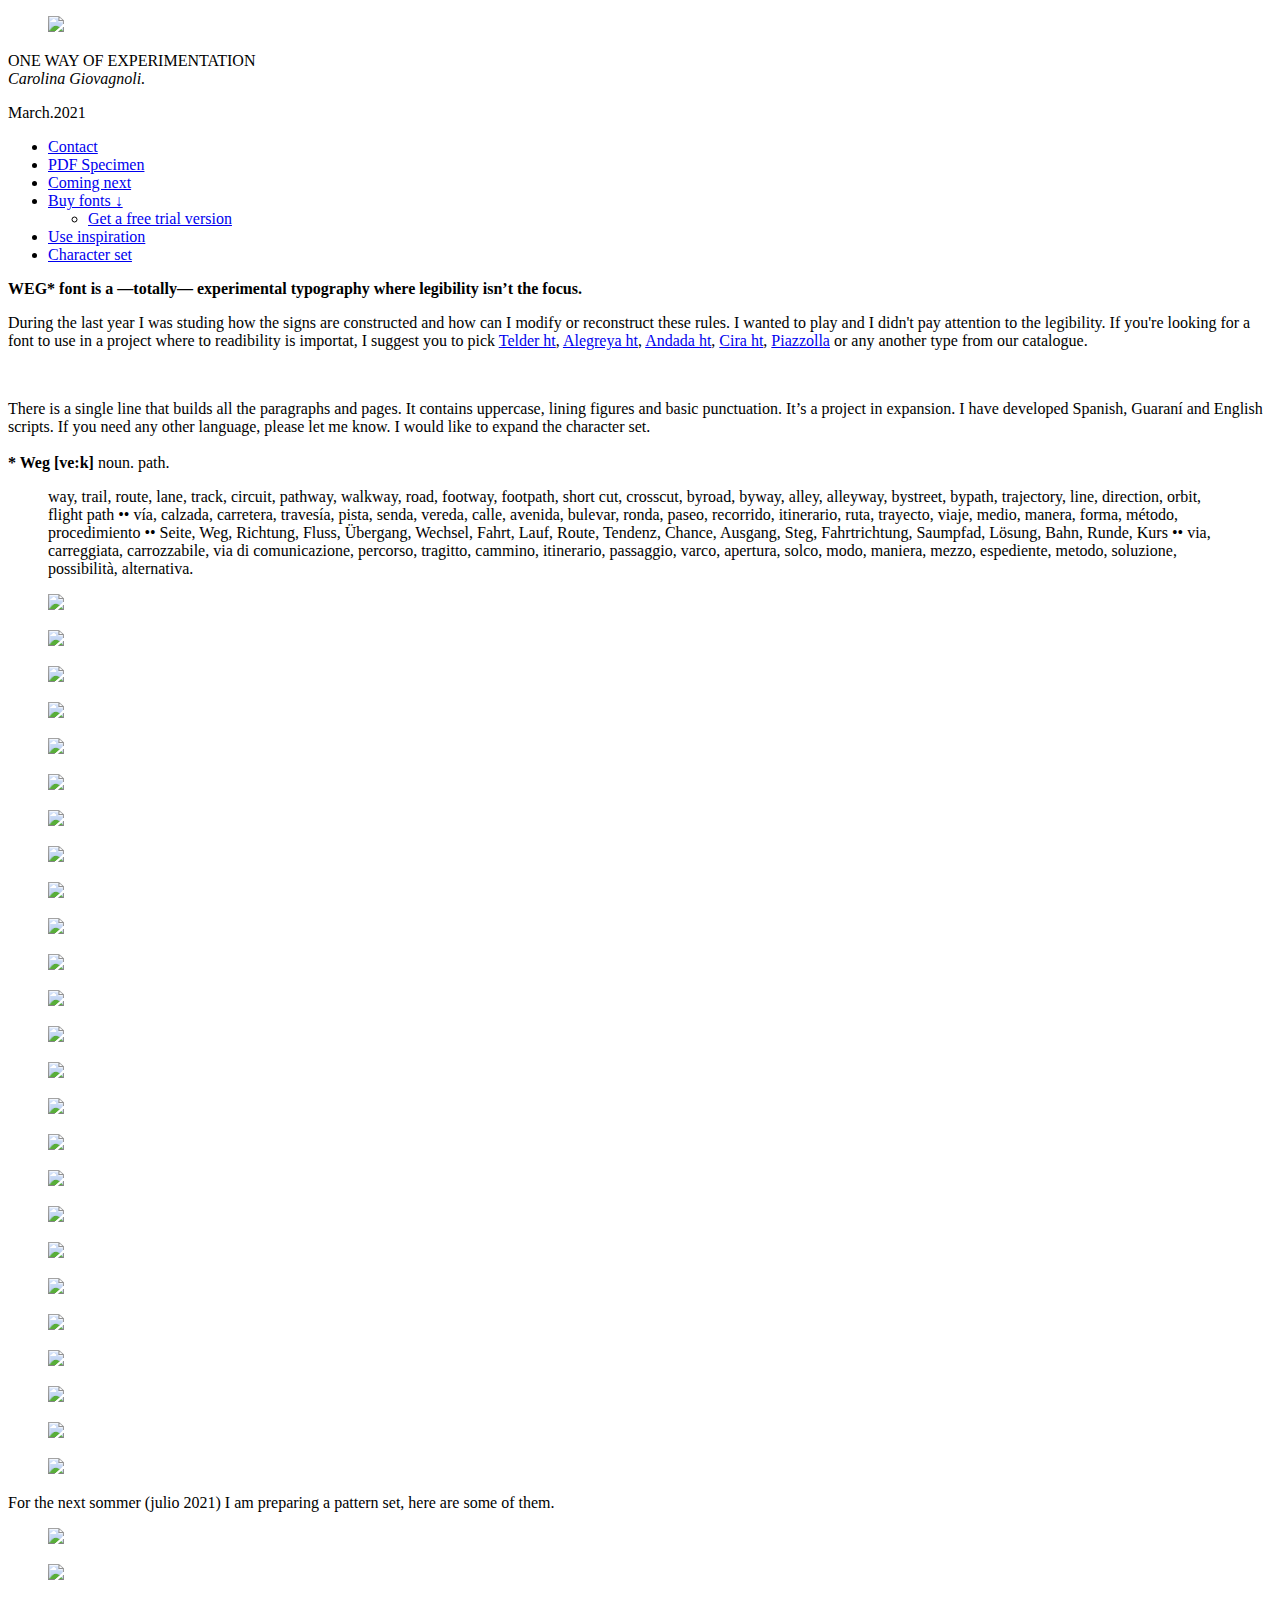
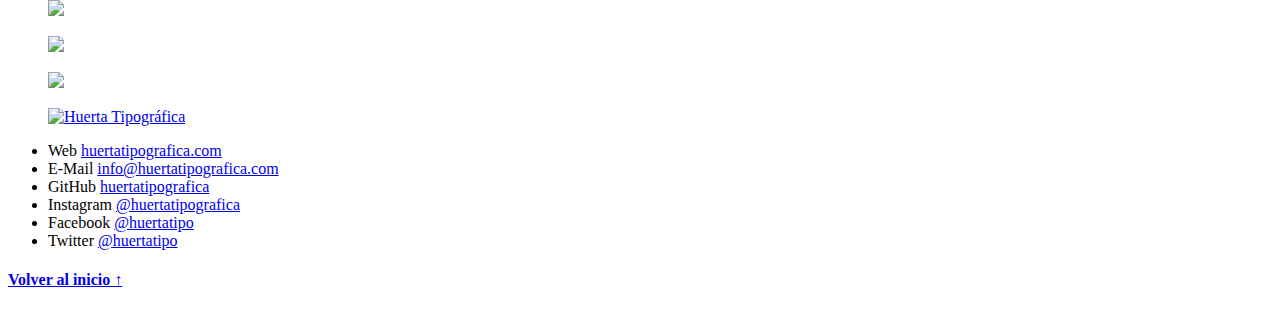
==== index.html @ ddde58d4 "aviso que las tramas vienen en el verano" ====
<!DOCTYPE html>
<html>
  <head>
    <title>– WEG –</title>

    <meta charset="utf-8"> <!-- esto esta bien asi??? -->

    <link href="https://fonts.googleapis.com/css?family=Alegreya+Sans:300,400,400i,700,700i|Andada&display=swap" rel="stylesheet">
    <link href="https://fonts.googleapis.com/css2?family=Roboto+Mono&display=swap" rel="stylesheet">
    <link href="./style.css" type="text/css" rel="stylesheet">


</head>

<html>

<body>

	<!-- •••••••••••••••••••••••••••••••••••••• -->
<div id="header" ></div>
	<!-- •••••••••••••••••••••••••••••••••••••• -->

<header>
	<figure>
		<img src="./img/weg-head.png">
	</figure>

	<p class="bajada">ONE WAY OF EXPERIMENTATION
		<br><em>Carolina Giovagnoli.</em> </p>
	<p>March.2021</p>
</header>


	<!-- ---------------- BARRA DE NAVEGACION ---------------- -->


<nav>


	<ul class="nav">
		<li><a href="https://www.huertatipografica.com/en/contact" target="_blank">Contact</a></li>

		<li><a href="https://www.huertatipografica.com/uploads/pdf/Weg_specimen_march_2021.pdf" target="_blank">PDF Specimen</a>

		<li><a href="#coming">Coming next</a></li>

		<li><a href="https://www.huertatipografica.com/en/fonts/Weg" target="_blank">Buy fonts ↓</a>
		<ul><li><a href="#trial">Get a free trial version</a></li></ul></li>

		<li><a href="#fontinuse">Use inspiration</a></li>

		<li><a href="#characterset">Character set</a>

	</ul>

</nav>


<!-- ----------------  ---------------- -->
<main>

<p>

<strong>WEG* font is a —totally— experimental typography
where legibility isn’t the focus.</strong>

</p>


	</header>

	<p>

During the last year I was studing how the signs are constructed and how can I modify or reconstruct these rules.
I wanted to play and I didn't pay attention to the legibility. If you're looking for a font to use in a project where to readibility is importat, I suggest you to pick
<a href="https://www.huertatipografica.com/en/fonts/telder-ht-pro" target="_blank">Telder ht</a>,
<a href="https://www.huertatipografica.com/en/fonts/alegreya-ht-pro" target="_blank">Alegreya ht</a>,
<a href="https://www.huertatipografica.com/en/fonts/andada-ht-pro" target="_blank">Andada ht</a>,
<a href="https://www.huertatipografica.com/en/fonts/cira-sans-ht" target="_blank">Cira ht</a>,
<a href="https://piazzolla.huertatipografica.com/" target="_blank">Piazzolla</a> or any another type from our catalogue.

</p>
<br>
<p>
There is a single line that builds all the paragraphs and pages.
It contains uppercase, lining figures and basic punctuation.
It’s a project in expansion.
I have developed Spanish, Guaraní and English scripts. If you need any other language, please let me know.
I would like to expand the character set.
<br>
<br>
<strong>* Weg [ve:k]</strong> noun. path. </p>

<blockquote>

way, trail, route, lane, track, circuit, pathway, walkway, road, footway, footpath, short cut, crosscut, byroad, byway, alley, alleyway, bystreet, bypath, trajectory, line, direction, orbit, flight path •• vía, calzada, carretera, travesía, pista, senda, vereda, calle, avenida, bulevar, ronda, paseo, recorrido, itinerario, ruta, trayecto, viaje, medio, manera, forma, método, procedimiento •• Seite, Weg, Richtung, Fluss, Übergang, Wechsel, Fahrt, Lauf, Route, Tendenz, Chance, Ausgang, Steg, Fahrtrichtung, Saumpfad, Lösung, Bahn, Runde, Kurs •• via, carreggiata, carrozzabile, via di comunicazione, percorso, tragitto, cammino, itinerario, passaggio, varco, apertura, solco, modo, maniera, mezzo, espediente, metodo, soluzione, possibilità, alternativa.
</blockquote>


</article>


<!-- •••••••••••••••••••••••••••••••••••••• -->
<article class="rojo">
<figure><img src="./img/Weg2.jpg"></figure>
</article>

	<!-- •••••••••••••••••••••••••••••••••••••• -->

<article >
<figure><img src="./img/Weg3.jpg"></figure>
</article>

	<!-- •••••••••••••••••••••••••••••••••••••• -->

<article class="rojo">
<figure><img src="./img/Weg4.jpg"></figure>
</article>


<!-- •••••••••••••••••••••••••••••••••••••• -->

<article >
<figure><img src="./img/Weg5.jpg"></figure>
</article>

	<!-- •••••••••••••••••••••••••••••••••••••• -->

<article class="rojo">
<figure><img src="./img/Weg6.jpg"></figure>
</article>


<!-- •••••••••••••••••••••••••••••••••••••• -->

<article >
	<figure><img src="./img/Weg7.jpg"></figure>
</article>


	<!--

<article class="rojo">
	<figure><img src="./img/Weg8.jpg"></figure>
</article>

 -->

<article id="fontinuse" class="rojo">
	<figure><img src="./img/Weg10.jpg"></figure>
</article>

<!-- •••••••••••••••••••••••••••••••••••••• -->

<article >
	<figure><img src="./img/Weg9.jpg"></figure>
</article>

<!-- •••••••••••••••••••••••••••••••••••••• -->

<article class="rojo">
	<figure><img src="./img/Weg11.jpg"></figure>

</article>

	<!-- •••••••••••••••••••••••••••••••••••••• -->

<article >
	<figure><img src="./img/Weg13.jpg"></figure>
</article>

	<!-- •••••••••••••••••••••••••••••••••••••• -->

<article class="rojo">
	<figure><img src="./img/Weg16-verde.jpg"></figure>
</article>

	<!-- •••••••••••••••••••••••••••••••••••••• -->

<article >
	<figure><img src="./img/Weg17.jpg"></figure>
</article>


	<!-- •••••••••••••••••••••••••••••••••••••• -->

<article class="rojo">
	<figure><img src="./img/Weg14.jpg"></figure>
</article>

<!-- •••••••••••••••••••••••••••••••••••••• -->

<article >
	<figure><img src="./img/Weg15.jpg"></figure>
</article>

	<!--
<article class="rojo">
	<figure><img src="./img/Weg16.jpg"></figure>
</article>

 -->



<!-- •••••••••••••••••••••••••••••••••••••• -->

<article class="rojo">
	<figure><img src="./img/Weg18.jpg"></figure>
</article>

<!-- •••••••••••••••••••••••••••••••••••••• -->

<article >
	<figure><img src="./img/Weg37-note-book.jpg"></figure>
</article>

	<!-- •••••••••••••••••••••••••••••••••••••• -->

<article class="rojo">
	<figure><img src="./img/Weg19.jpg"></figure>
</article>

<!-- •••••••••••••••••••••••••••••••••••••• -->

<article id="characterset">
	<figure><img src="./img/Weg20.jpg"></figure>
</article>

	<!-- •••••••••••••••••••••••••••••••••••••• -->

<article class="rojo">
	<figure><img src="./img/Weg21.jpg"></figure>
</article>

	<!-- •••••••••••••••••••••••••••••••••••••• -->

<article >
	<figure><img src="./img/Weg22.jpg"></figure>
</article>

	<!-- •••••••••••••••••••••••••••••••••••••• -->

<article class="rojo">
	<figure><img src="./img/Weg23.jpg"></figure>
</article>

	<!-- •••••••••••••••••••••••••••••••••••••• -->

<article>
	<figure><img src="./img/Weg24.jpg"></figure>
</article>

	<!-- •••••••••••••••••••••••••••••••••••••• -->

<article class="rojo">
	<figure><img src="./img/Weg25.jpg"></figure>
</article>

	<!-- •••••••••••••••••••••••••••••••••••••• -->

<article>
	<figure><img src="./img/Weg26.jpg"></figure>
</article>

	<!-- •••••••••••••••••••••••••••••••••••••• -->

<article class="rojo">
	<figure><img src="./img/Weg27.jpg"></figure>
</article>

<!-- •••••••••••••••••••••••••••••••••••••• -->

<article id="coming">
	<p> For the next sommer (julio 2021) I am preparing a pattern set, here are some of them.</p>
</article>

<article>
	<figure><img src="./img/Weg28.jpg"></figure>
</article>

	<!-- •••••••••••••••••••••••••••••••••••••• -->

<article class="rojo">
	<figure><img src="./img/Weg29.jpg"></figure>
</article>


	<!-- •••••••••••••••••••••••••••••••••••••• -->

<article>
	<figure><img src="./img/Weg30.jpg"></figure>
</article>


	<!-- •••••••••••••••••••••••••••••••••••••• -->
	<article class="rojo">
	<figure><img src="./img/Weg31.jpg"></figure>
</article>


	<!-- •••••••••••••••••••••••••••••••••••••• -->

<article>
	<figure><img src="./img/Weg32.jpg"></figure>
</article>


	<!-- •••••••••••••••••••••••••••••••••••••• -->

<footer>

	<figure class="logo">
		<a href="https://www.huertatipografica.com/en" target="_blank">
			<img src="./img/huertatipografica-black.png" alt="Huerta Tipográfica" height="30px"></a>
	</figure>

	<ul>
		<li>Web <a href="https://www.huertatipografica.com/" target="_blank">huertatipografica.com</a></li>

		<li>E-Mail <a href="mailto:info@huertatipografica.com">info@huertatipografica.com</a></li>

		<li>GitHub <a href="https://github.com/huertatipografica" target="_blank">huertatipografica</a></li>

		<li>Instagram <a href="https://www.instagram.com/huertatipografica/" target="_blank">@huertatipografica</a></li>

		<li>Facebook <a href="https://www.facebook.com/huertatipo" target="_blank">@huertatipo</a></li>

		<li>Twitter <a href="https://twitter.com/huertatipo" target="_blank">@huertatipo</a></li>

	</ul>

<article>
	<a href="#header"><h4 class="Right">Volver al inicio ↑</h4></a>
</article>
</footer>

</body>

</html>
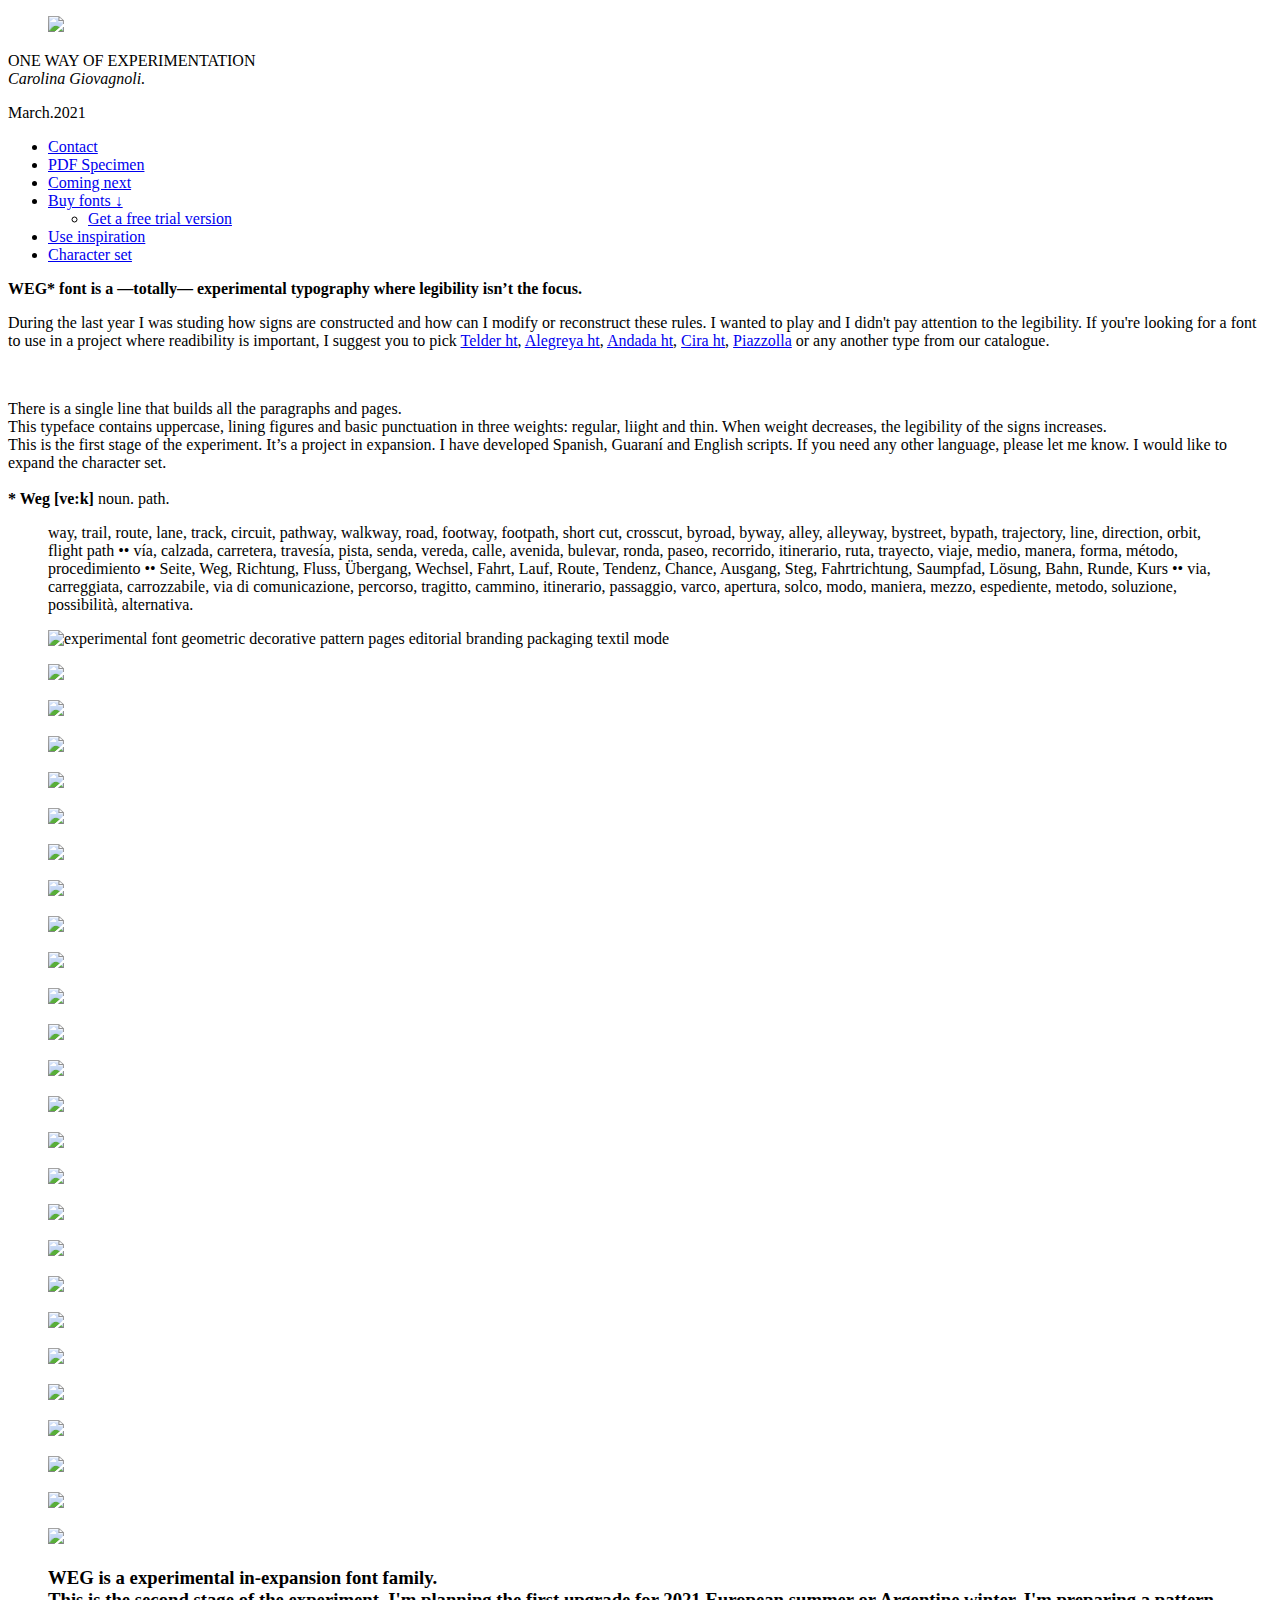
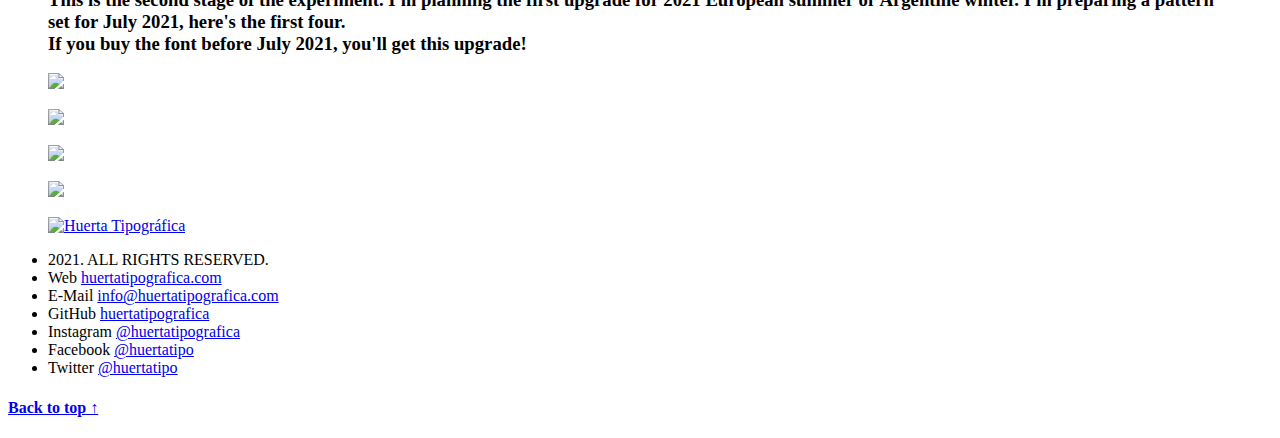
==== commit ce9f7b92: "text review type x font" ====
--- a/index.html
+++ b/index.html
@@ -71,8 +71,8 @@
 
 	<p>
 
-During the last year I was studing how the signs are constructed and how can I modify or reconstruct these rules.
-I wanted to play and I didn't pay attention to the legibility. If you're looking for a font to use in a project where to readibility is importat, I suggest you to pick
+During the last year I was studing how signs are constructed and how can I modify or reconstruct these rules.
+I wanted to play and I didn't pay attention to the legibility. If you're looking for a font to use in a project where readibility is important, I suggest you to pick
 <a href="https://www.huertatipografica.com/en/fonts/telder-ht-pro" target="_blank">Telder ht</a>,
 <a href="https://www.huertatipografica.com/en/fonts/alegreya-ht-pro" target="_blank">Alegreya ht</a>,
 <a href="https://www.huertatipografica.com/en/fonts/andada-ht-pro" target="_blank">Andada ht</a>,
@@ -82,9 +82,11 @@
 </p>
 <br>
 <p>
-There is a single line that builds all the paragraphs and pages.
-It contains uppercase, lining figures and basic punctuation.
-It’s a project in expansion.
+There is a single line that builds all the paragraphs and pages. <br>
+This typeface contains uppercase, lining figures and basic punctuation in three weights: regular, liight and thin.
+When weight decreases, the legibility of the signs increases.
+<br>
+This is the first stage of the experiment. It’s a project in expansion.
 I have developed Spanish, Guaraní and English scripts. If you need any other language, please let me know.
 I would like to expand the character set.
 <br>
@@ -102,7 +104,7 @@
 
 <!-- •••••••••••••••••••••••••••••••••••••• -->
 <article class="rojo">
-<figure><img src="./img/Weg2.jpg"></figure>
+<figure><img src="./img/Weg2.jpg" alt="experimental font geometric decorative pattern pages editorial branding packaging textil mode"></figure>
 </article>
 
 	<!-- •••••••••••••••••••••••••••••••••••••• -->
@@ -158,33 +160,34 @@
 
 <!-- •••••••••••••••••••••••••••••••••••••• -->
 
-<article class="rojo">
+<article class="verde2">
 	<figure><img src="./img/Weg11.jpg"></figure>
 
 </article>
 
 	<!-- •••••••••••••••••••••••••••••••••••••• -->
 
-<article >
+<article>
+	<figure><img src="./img/Weg16-verde.jpg"></figure>
+</article>
+
+	<!-- •••••••••••••••••••••••••••••••••••••• -->
+
+<article  class="rojo2">
 	<figure><img src="./img/Weg13.jpg"></figure>
 </article>
 
 	<!-- •••••••••••••••••••••••••••••••••••••• -->
 
-<article class="rojo">
-	<figure><img src="./img/Weg16-verde.jpg"></figure>
-</article>
-
-	<!-- •••••••••••••••••••••••••••••••••••••• -->
-
-<article >
+
+<article>
 	<figure><img src="./img/Weg17.jpg"></figure>
 </article>
 
 
 	<!-- •••••••••••••••••••••••••••••••••••••• -->
 
-<article class="rojo">
+<article class="rojo3">
 	<figure><img src="./img/Weg14.jpg"></figure>
 </article>
 
@@ -211,7 +214,7 @@
 
 <!-- •••••••••••••••••••••••••••••••••••••• -->
 
-<article >
+<article class="verde3">
 	<figure><img src="./img/Weg37-note-book.jpg"></figure>
 </article>
 
@@ -272,11 +275,25 @@
 <!-- •••••••••••••••••••••••••••••••••••••• -->
 
 <article id="coming">
-	<p> For the next sommer (julio 2021) I am preparing a pattern set, here are some of them.</p>
-</article>
-
-<article>
 	<figure><img src="./img/Weg28.jpg"></figure>
+</article>
+
+<!-- •••••••••••••••••••••••••••••••••••••• -->
+
+<article >
+	<blockquote>
+		
+		<h3> 
+
+		
+		WEG is a experimental in-expansion font family. <br>
+		This is the second stage of the experiment. I'm planning the first upgrade for 2021 European summer or Argentine winter. I'm preparing a pattern set for July 2021, here's the first four.
+		<br>
+		If you buy the font before July 2021, you'll get this upgrade!
+		
+		</h3>
+	
+	</blockquote>
 </article>
 
 	<!-- •••••••••••••••••••••••••••••••••••••• -->
@@ -310,12 +327,15 @@
 
 <footer>
 
-	<figure class="logo">
+
+<figure>
 		<a href="https://www.huertatipografica.com/en" target="_blank">
-			<img src="./img/huertatipografica-black.png" alt="Huerta Tipográfica" height="30px"></a>
-	</figure>
+		<img src="./img/huertatipografica.svg" alt="Huerta Tipográfica" height="30px"></a>
+</figure>
 
 	<ul>
+		<li>2021. ALL RIGHTS RESERVED.</li>
+
 		<li>Web <a href="https://www.huertatipografica.com/" target="_blank">huertatipografica.com</a></li>
 
 		<li>E-Mail <a href="mailto:info@huertatipografica.com">info@huertatipografica.com</a></li>
@@ -331,7 +351,7 @@
 	</ul>
 
 <article>
-	<a href="#header"><h4 class="Right">Volver al inicio ↑</h4></a>
+	<a href="#header"><h4 class="Right">Back to top ↑</h4></a>
 </article>
 </footer>
 
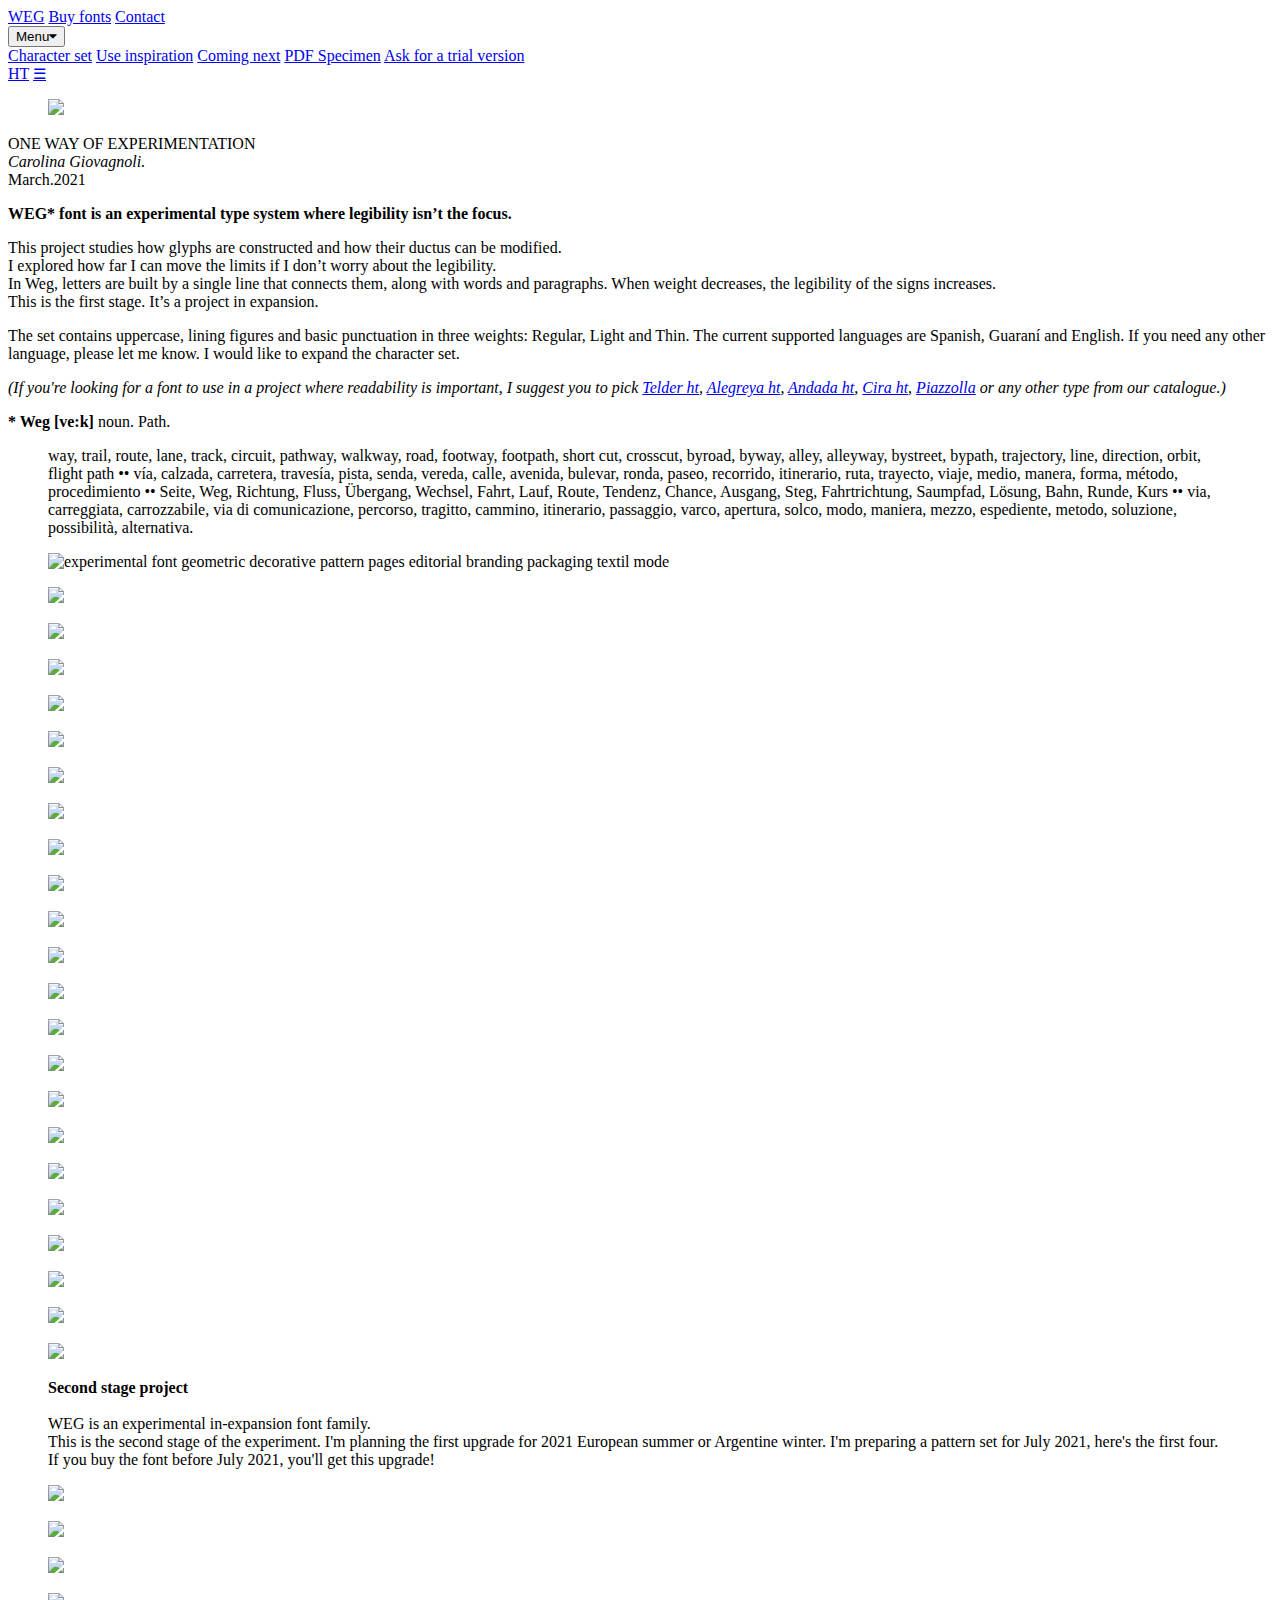
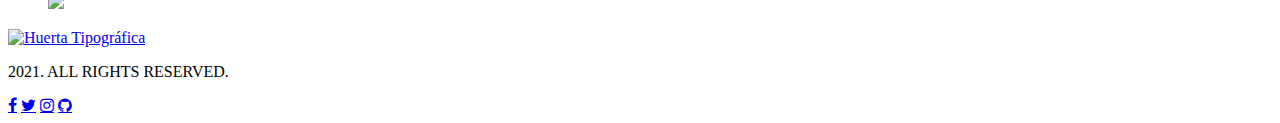
==== commit 9e8569be: "formateo de parrafos" ====
--- a/index.html
+++ b/index.html
@@ -1,102 +1,115 @@
 <!DOCTYPE html>
 <html>
-  <head>
-    <title>– WEG –</title>
-
-    <meta charset="utf-8"> <!-- esto esta bien asi??? -->
-
-    <link href="https://fonts.googleapis.com/css?family=Alegreya+Sans:300,400,400i,700,700i|Andada&display=swap" rel="stylesheet">
-    <link href="https://fonts.googleapis.com/css2?family=Roboto+Mono&display=swap" rel="stylesheet">
-    <link href="./style.css" type="text/css" rel="stylesheet">
-
-
-</head>
-
-<html>
+	<head>	
+
+		<title>— WEG —</title>	
+
+		<meta name="viewport" content="width=device-width, initial-scale=1">
+			<link rel="stylesheet" href="https://cdnjs.cloudflare.com/ajax/libs/font-awesome/4.7.0/css/font-awesome.min.css">
+	    
+			<meta charset="utf-8"> <!-- esto esta bien asi??? -->	
+
+			<meta name="viewport" content="width=device-width, initial-scale=1">
+			<link rel="stylesheet" href="https://cdnjs.cloudflare.com/ajax/libs/font-awesome/4.7.0/css/font-awesome.min.css">
+
+
+			<link href="https://fonts.googleapis.com/css?family=Alegreya+Sans:300,400,400i,700,700i" rel="stylesheet">
+	    	<link href="./style.css" type="text/css" rel="stylesheet">
+
+	</head>
+</html>
+
 
 <body>
-
-	<!-- •••••••••••••••••••••••••••••••••••••• -->
-<div id="header" ></div>
-	<!-- •••••••••••••••••••••••••••••••••••••• -->
+<div class="top"></div>
+<nav>
+
+	<div class="topnav" id="myTopnav">
+
+		<a href="#top" class="weg">WEG</a>
+		<a href="https://www.huertatipografica.com/en/fonts/Weg" target="_blank">Buy fonts</a>
+		<a href="https://www.huertatipografica.com/en/contact" target="_blank">Contact</a>		
+
+			<div class="dropdown">		
+
+				<button class="dropbtn">Menu<i class="fa fa-caret-down"></i></button>		
+
+		    		<div class="dropdown-content">
+						<a href="#characterset">Character set</a>
+						<a href="#inspiration">Use inspiration</a>
+						<a href="#coming">Coming next</a>
+						<a href="https://www.huertatipografica.com/uploads/pdf/Weg_specimen_march_2021.pdf" target="_blank">PDF Specimen</a>
+						<a href="mailto:info@huertatipografica.com">Ask for a trial version</a>	
+					</div>		
+
+		 	</div> 		
+
+		<a href="https://www.huertatipografica.com/en" target="_blank">HT</a>		
+
+		<a href="javascript:void(0);" style="font-size:15px;" class="icon" onclick="myFunction()">&#9776;</a>
+	</div>		
+
+	<!-- aca el link al script para que funcione la botonera responsive -->		
+
+		<script>
+		function myFunction() {
+		  var x = document.getElementById("myTopnav");
+		  if (x.className === "topnav") {
+		    x.className += " responsive";
+		  } else {
+		    x.className = "topnav";
+		  }
+		}
+		</script>
+
+	<!-- ---------------------------- -->
+
+</nav>
+
 
 <header>
 	<figure>
 		<img src="./img/weg-head.png">
 	</figure>
 
-	<p class="bajada">ONE WAY OF EXPERIMENTATION
-		<br><em>Carolina Giovagnoli.</em> </p>
-	<p>March.2021</p>
+	<p>
+		ONE WAY OF EXPERIMENTATION
+		<br><em>Carolina Giovagnoli.</em>
+		<br>March.2021</p>
 </header>
 
 
-	<!-- ---------------- BARRA DE NAVEGACION ---------------- -->
-
-
-<nav>
-
-
-	<ul class="nav">
-		<li><a href="https://www.huertatipografica.com/en/contact" target="_blank">Contact</a></li>
-
-		<li><a href="https://www.huertatipografica.com/uploads/pdf/Weg_specimen_march_2021.pdf" target="_blank">PDF Specimen</a>
-
-		<li><a href="#coming">Coming next</a></li>
-
-		<li><a href="https://www.huertatipografica.com/en/fonts/Weg" target="_blank">Buy fonts ↓</a>
-		<ul><li><a href="#trial">Get a free trial version</a></li></ul></li>
-
-		<li><a href="#fontinuse">Use inspiration</a></li>
-
-		<li><a href="#characterset">Character set</a>
-
-	</ul>
-
-</nav>
-
-
-<!-- ----------------  ---------------- -->
+
 <main>
 
-<p>
-
-<strong>WEG* font is a —totally— experimental typography
-where legibility isn’t the focus.</strong>
-
-</p>
-
-
-	</header>
+<article> 
+
+	<p><strong>WEG* font is an experimental type system where legibility isn’t the focus.</strong></p>
 
 	<p>
-
-During the last year I was studing how signs are constructed and how can I modify or reconstruct these rules.
-I wanted to play and I didn't pay attention to the legibility. If you're looking for a font to use in a project where readibility is important, I suggest you to pick
-<a href="https://www.huertatipografica.com/en/fonts/telder-ht-pro" target="_blank">Telder ht</a>,
-<a href="https://www.huertatipografica.com/en/fonts/alegreya-ht-pro" target="_blank">Alegreya ht</a>,
-<a href="https://www.huertatipografica.com/en/fonts/andada-ht-pro" target="_blank">Andada ht</a>,
-<a href="https://www.huertatipografica.com/en/fonts/cira-sans-ht" target="_blank">Cira ht</a>,
-<a href="https://piazzolla.huertatipografica.com/" target="_blank">Piazzolla</a> or any another type from our catalogue.
-
-</p>
-<br>
-<p>
-There is a single line that builds all the paragraphs and pages. <br>
-This typeface contains uppercase, lining figures and basic punctuation in three weights: regular, liight and thin.
-When weight decreases, the legibility of the signs increases.
-<br>
-This is the first stage of the experiment. It’s a project in expansion.
-I have developed Spanish, Guaraní and English scripts. If you need any other language, please let me know.
-I would like to expand the character set.
-<br>
-<br>
-<strong>* Weg [ve:k]</strong> noun. path. </p>
-
-<blockquote>
-
-way, trail, route, lane, track, circuit, pathway, walkway, road, footway, footpath, short cut, crosscut, byroad, byway, alley, alleyway, bystreet, bypath, trajectory, line, direction, orbit, flight path •• vía, calzada, carretera, travesía, pista, senda, vereda, calle, avenida, bulevar, ronda, paseo, recorrido, itinerario, ruta, trayecto, viaje, medio, manera, forma, método, procedimiento •• Seite, Weg, Richtung, Fluss, Übergang, Wechsel, Fahrt, Lauf, Route, Tendenz, Chance, Ausgang, Steg, Fahrtrichtung, Saumpfad, Lösung, Bahn, Runde, Kurs •• via, carreggiata, carrozzabile, via di comunicazione, percorso, tragitto, cammino, itinerario, passaggio, varco, apertura, solco, modo, maniera, mezzo, espediente, metodo, soluzione, possibilità, alternativa.
-</blockquote>
+		This project studies how glyphs are constructed and how their ductus can be modified.<br>
+		I explored how far I can move the limits if I don’t worry about the legibility. <br>
+		In Weg, letters are built by a single line that connects them, along with words and paragraphs. When weight decreases, the legibility of the signs increases.<br>
+		This is the first stage. It’s a project in expansion. 
+	</p>
+
+	<p>
+		The set contains uppercase, lining figures and basic punctuation in three weights: Regular, Light and Thin. The current supported languages are Spanish, Guaraní and English. If you need any other language, please let me know. I would like to expand the character set.</p>
+
+	<p><em>(If you're looking for a font to use in a project where readability is important, I suggest you to pick 
+		<a href="https://www.huertatipografica.com/en/fonts/telder-ht-pro" target="_blank">Telder ht</a>,
+		<a href="https://www.huertatipografica.com/en/fonts/alegreya-ht-pro" target="_blank">Alegreya ht</a>,
+		<a href="https://www.huertatipografica.com/en/fonts/andada-ht-pro" target="_blank">Andada ht</a>,
+		<a href="https://www.huertatipografica.com/en/fonts/cira-sans-ht" target="_blank">Cira ht</a>,
+		<a href="https://piazzolla.huertatipografica.com/" target="_blank">Piazzolla</a> 
+		or any other type from our catalogue.)</em></p>
+
+
+	<p><strong>* Weg [ve:k]</strong> noun. Path. </p>
+
+	<blockquote>
+		<p>way, trail, route, lane, track, circuit, pathway, walkway, road, footway, footpath, short cut, crosscut, byroad, byway, alley, alleyway, bystreet, bypath, trajectory, line, direction, orbit, flight path •• vía, calzada, carretera, travesía, pista, senda, vereda, calle, avenida, bulevar, ronda, paseo, recorrido, itinerario, ruta, trayecto, viaje, medio, manera, forma, método, procedimiento •• Seite, Weg, Richtung, Fluss, Übergang, Wechsel, Fahrt, Lauf, Route, Tendenz, Chance, Ausgang, Steg, Fahrtrichtung, Saumpfad, Lösung, Bahn, Runde, Kurs •• via, carreggiata, carrozzabile, via di comunicazione, percorso, tragitto, cammino, itinerario, passaggio, varco, apertura, solco, modo, maniera, mezzo, espediente, metodo, soluzione, possibilità, alternativa.</p>
+	</blockquote>
 
 
 </article>
@@ -120,35 +133,32 @@
 </article>
 
 
-<!-- •••••••••••••••••••••••••••••••••••••• -->
+<!-- PALABRA GRANDE SIN FONDO LOCO
 
 <article >
 <figure><img src="./img/Weg5.jpg"></figure>
 </article>
 
-	<!-- •••••••••••••••••••••••••••••••••••••• -->
 
 <article class="rojo">
 <figure><img src="./img/Weg6.jpg"></figure>
 </article>
 
 
-<!-- •••••••••••••••••••••••••••••••••••••• -->
-
 <article >
 	<figure><img src="./img/Weg7.jpg"></figure>
 </article>
 
 
-	<!--
-
 <article class="rojo">
 	<figure><img src="./img/Weg8.jpg"></figure>
 </article>
 
- -->
-
-<article id="fontinuse" class="rojo">
+ --> 
+
+
+
+<article id="inspiration" class="rojo">
 	<figure><img src="./img/Weg10.jpg"></figure>
 </article>
 
@@ -281,19 +291,23 @@
 <!-- •••••••••••••••••••••••••••••••••••••• -->
 
 <article >
+
 	<blockquote>
+
+
+		<p> 
+			<strong>Second stage project</strong>
+			<br>
+			<br>
+			WEG is an experimental in-expansion font family. <br>
+			This is the second stage of the experiment. I'm planning the first upgrade for 2021 European summer or Argentine winter. I'm preparing a pattern set for July 2021, here's the first four.
+			<br>
+			If you buy the font before July 2021, you'll get this upgrade!
 		
-		<h3> 
-
-		
-		WEG is a experimental in-expansion font family. <br>
-		This is the second stage of the experiment. I'm planning the first upgrade for 2021 European summer or Argentine winter. I'm preparing a pattern set for July 2021, here's the first four.
-		<br>
-		If you buy the font before July 2021, you'll get this upgrade!
-		
-		</h3>
+		</p>
 	
 	</blockquote>
+
 </article>
 
 	<!-- •••••••••••••••••••••••••••••••••••••• -->
@@ -324,35 +338,23 @@
 
 
 	<!-- •••••••••••••••••••••••••••••••••••••• -->
+</main>
 
 <footer>
 
-
-<figure>
-		<a href="https://www.huertatipografica.com/en" target="_blank">
-		<img src="./img/huertatipografica.svg" alt="Huerta Tipográfica" height="30px"></a>
-</figure>
-
-	<ul>
-		<li>2021. ALL RIGHTS RESERVED.</li>
-
-		<li>Web <a href="https://www.huertatipografica.com/" target="_blank">huertatipografica.com</a></li>
-
-		<li>E-Mail <a href="mailto:info@huertatipografica.com">info@huertatipografica.com</a></li>
-
-		<li>GitHub <a href="https://github.com/huertatipografica" target="_blank">huertatipografica</a></li>
-
-		<li>Instagram <a href="https://www.instagram.com/huertatipografica/" target="_blank">@huertatipografica</a></li>
-
-		<li>Facebook <a href="https://www.facebook.com/huertatipo" target="_blank">@huertatipo</a></li>
-
-		<li>Twitter <a href="https://twitter.com/huertatipo" target="_blank">@huertatipo</a></li>
-
-	</ul>
-
-<article>
-	<a href="#header"><h4 class="Right">Back to top ↑</h4></a>
-</article>
+<a href="https://www.huertatipografica.com/en" target="_blank">
+<img src="./img/huertatipografica.svg" alt="Huerta Tipográfica" height="30px"></a>
+
+<p>2021. ALL RIGHTS RESERVED.</p>
+
+
+<!-- Add font awesome icons -->
+
+<a href="https://www.facebook.com/huertatipo" target="_blank" class="fa fa-facebook"></a>
+<a href="https://twitter.com/huertatipo" target="_blank" class="fa fa-twitter"></a>
+<a href="https://www.instagram.com/huertatipografica/" target="_blank" class="fa fa-instagram"></a>
+<a href="https://github.com/huertatipografica" target="_blank" class="fa fa-github"></a>
+
 </footer>
 
 </body>
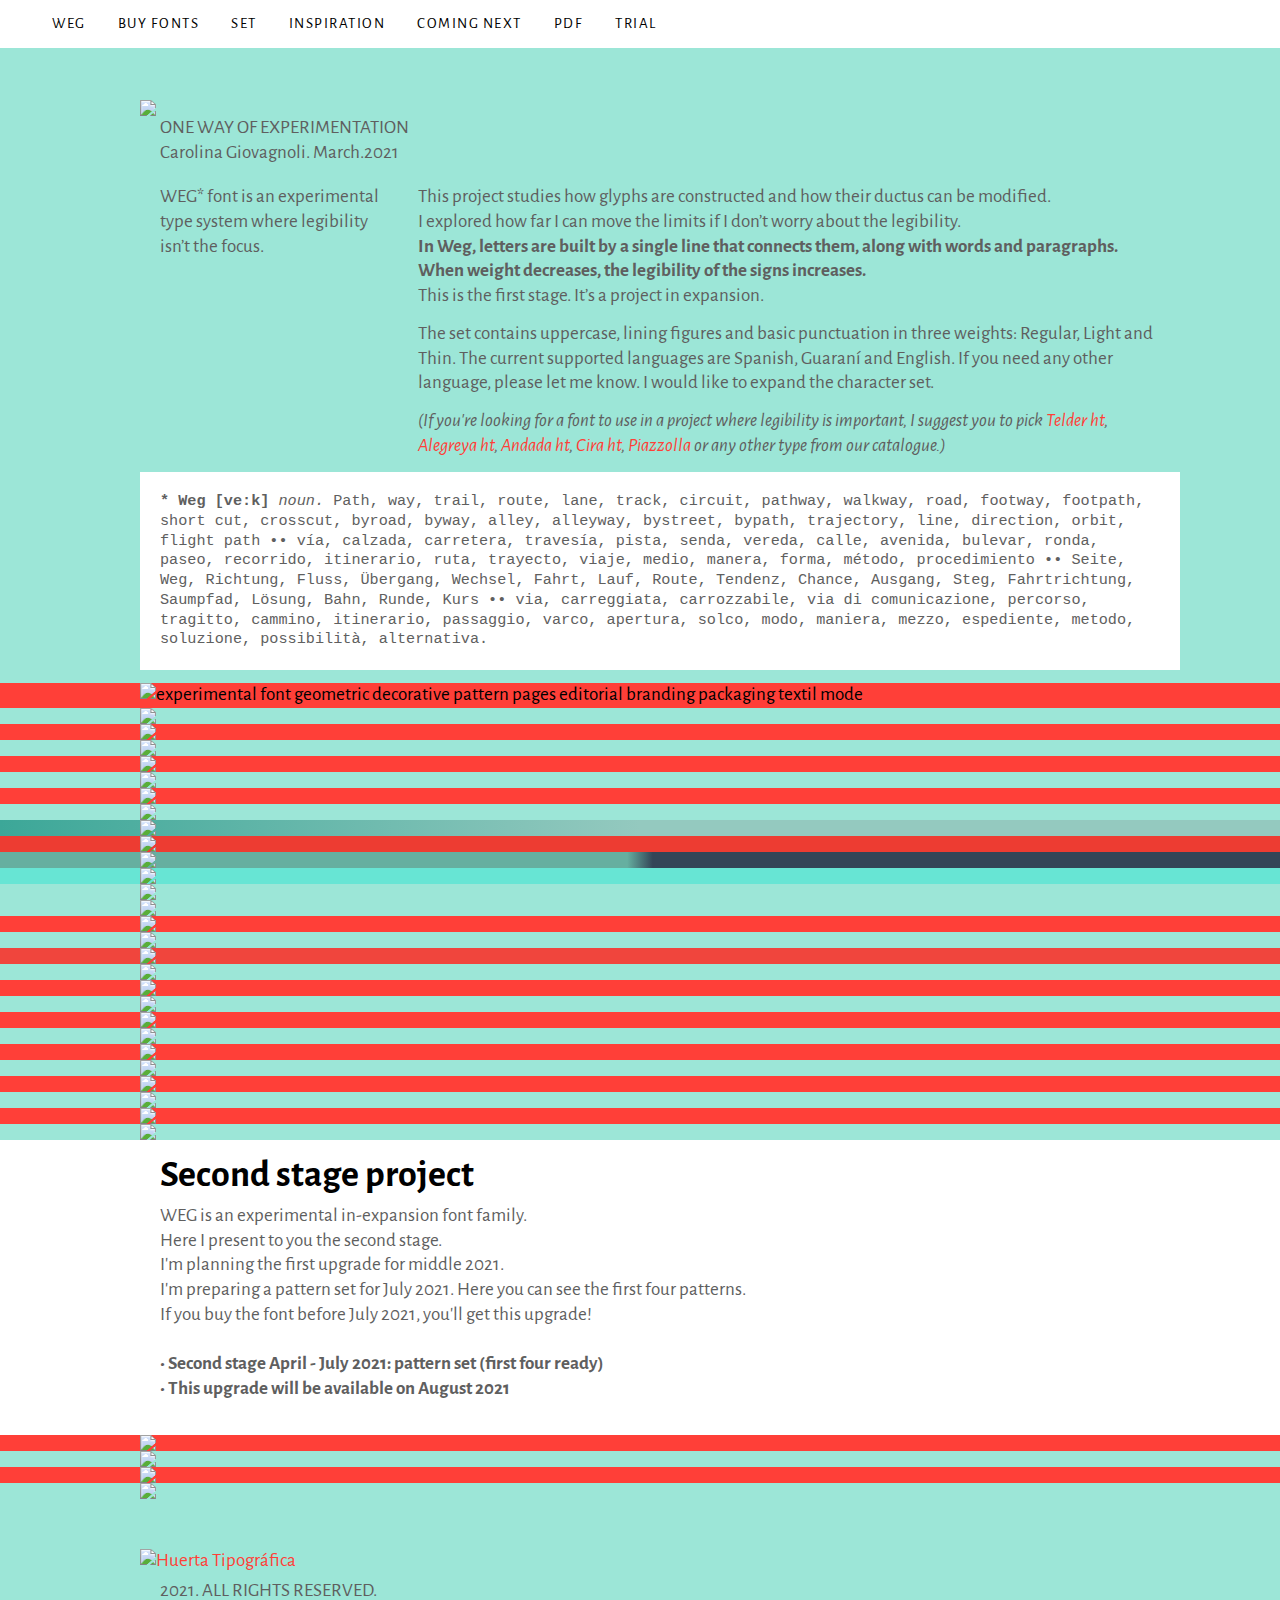
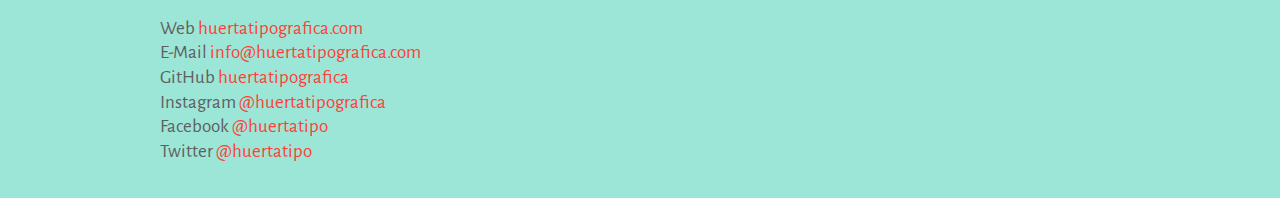
==== commit 8ee78046: "add em und strong labels" ====
--- a/index.html
+++ b/index.html
@@ -1,362 +1,379 @@
 <!DOCTYPE html>
 <html>
-	<head>	
-
-		<title>— WEG —</title>	
-
-		<meta name="viewport" content="width=device-width, initial-scale=1">
-			<link rel="stylesheet" href="https://cdnjs.cloudflare.com/ajax/libs/font-awesome/4.7.0/css/font-awesome.min.css">
-	    
-			<meta charset="utf-8"> <!-- esto esta bien asi??? -->	
-
-			<meta name="viewport" content="width=device-width, initial-scale=1">
-			<link rel="stylesheet" href="https://cdnjs.cloudflare.com/ajax/libs/font-awesome/4.7.0/css/font-awesome.min.css">
-
-
-			<link href="https://fonts.googleapis.com/css?family=Alegreya+Sans:300,400,400i,700,700i" rel="stylesheet">
-	    	<link href="./style.css" type="text/css" rel="stylesheet">
-
-	</head>
+
+<head>
+
+    <title>— WEG —</title>
+
+    <meta name="viewport"
+          content="width=device-width, initial-scale=1">
+    <link rel="stylesheet"
+          href="https://cdnjs.cloudflare.com/ajax/libs/font-awesome/4.7.0/css/font-awesome.min.css">
+
+    <meta charset="utf-8"> <!-- esto esta bien asi??? -->
+
+    <meta name="viewport"
+          content="width=device-width, initial-scale=1">
+    <link rel="stylesheet"
+          href="https://cdnjs.cloudflare.com/ajax/libs/font-awesome/4.7.0/css/font-awesome.min.css">
+
+
+    <link href="https://fonts.googleapis.com/css?family=Alegreya+Sans:300,400,400i,700,700i"
+          rel="stylesheet">
+    <link href="./style.css"
+          type="text/css"
+          rel="stylesheet">
+
+</head>
+
 </html>
 
+<!--
+
+    web | buy fonts | {partes…} | acordion
+ -->
 
 <body>
-<div class="top"></div>
-<nav>
-
-	<div class="topnav" id="myTopnav">
-
-		<a href="#top" class="weg">WEG</a>
-		<a href="https://www.huertatipografica.com/en/fonts/Weg" target="_blank">Buy fonts</a>
-		<a href="https://www.huertatipografica.com/en/contact" target="_blank">Contact</a>		
-
-			<div class="dropdown">		
-
-				<button class="dropbtn">Menu<i class="fa fa-caret-down"></i></button>		
-
-		    		<div class="dropdown-content">
-						<a href="#characterset">Character set</a>
-						<a href="#inspiration">Use inspiration</a>
-						<a href="#coming">Coming next</a>
-						<a href="https://www.huertatipografica.com/uploads/pdf/Weg_specimen_march_2021.pdf" target="_blank">PDF Specimen</a>
-						<a href="mailto:info@huertatipografica.com">Ask for a trial version</a>	
-					</div>		
-
-		 	</div> 		
-
-		<a href="https://www.huertatipografica.com/en" target="_blank">HT</a>		
-
-		<a href="javascript:void(0);" style="font-size:15px;" class="icon" onclick="myFunction()">&#9776;</a>
-	</div>		
-
-	<!-- aca el link al script para que funcione la botonera responsive -->		
-
-		<script>
-		function myFunction() {
-		  var x = document.getElementById("myTopnav");
-		  if (x.className === "topnav") {
-		    x.className += " responsive";
-		  } else {
-		    x.className = "topnav";
-		  }
-		}
-		</script>
-
-	<!-- ---------------------------- -->
-
-</nav>
-
-
-<header>
-	<figure>
-		<img src="./img/weg-head.png">
-	</figure>
-
-	<p>
-		ONE WAY OF EXPERIMENTATION
-		<br><em>Carolina Giovagnoli.</em>
-		<br>March.2021</p>
-</header>
-
-
-
-<main>
-
-<article> 
-
-	<p><strong>WEG* font is an experimental type system where legibility isn’t the focus.</strong></p>
-
-	<p>
-		This project studies how glyphs are constructed and how their ductus can be modified.<br>
-		I explored how far I can move the limits if I don’t worry about the legibility. <br>
-		In Weg, letters are built by a single line that connects them, along with words and paragraphs. When weight decreases, the legibility of the signs increases.<br>
-		This is the first stage. It’s a project in expansion. 
-	</p>
-
-	<p>
-		The set contains uppercase, lining figures and basic punctuation in three weights: Regular, Light and Thin. The current supported languages are Spanish, Guaraní and English. If you need any other language, please let me know. I would like to expand the character set.</p>
-
-	<p><em>(If you're looking for a font to use in a project where readability is important, I suggest you to pick 
-		<a href="https://www.huertatipografica.com/en/fonts/telder-ht-pro" target="_blank">Telder ht</a>,
-		<a href="https://www.huertatipografica.com/en/fonts/alegreya-ht-pro" target="_blank">Alegreya ht</a>,
-		<a href="https://www.huertatipografica.com/en/fonts/andada-ht-pro" target="_blank">Andada ht</a>,
-		<a href="https://www.huertatipografica.com/en/fonts/cira-sans-ht" target="_blank">Cira ht</a>,
-		<a href="https://piazzolla.huertatipografica.com/" target="_blank">Piazzolla</a> 
-		or any other type from our catalogue.)</em></p>
-
-
-	<p><strong>* Weg [ve:k]</strong> noun. Path. </p>
-
-	<blockquote>
-		<p>way, trail, route, lane, track, circuit, pathway, walkway, road, footway, footpath, short cut, crosscut, byroad, byway, alley, alleyway, bystreet, bypath, trajectory, line, direction, orbit, flight path •• vía, calzada, carretera, travesía, pista, senda, vereda, calle, avenida, bulevar, ronda, paseo, recorrido, itinerario, ruta, trayecto, viaje, medio, manera, forma, método, procedimiento •• Seite, Weg, Richtung, Fluss, Übergang, Wechsel, Fahrt, Lauf, Route, Tendenz, Chance, Ausgang, Steg, Fahrtrichtung, Saumpfad, Lösung, Bahn, Runde, Kurs •• via, carreggiata, carrozzabile, via di comunicazione, percorso, tragitto, cammino, itinerario, passaggio, varco, apertura, solco, modo, maniera, mezzo, espediente, metodo, soluzione, possibilità, alternativa.</p>
-	</blockquote>
-
-
-</article>
-
-
-<!-- •••••••••••••••••••••••••••••••••••••• -->
-<article class="rojo">
-<figure><img src="./img/Weg2.jpg" alt="experimental font geometric decorative pattern pages editorial branding packaging textil mode"></figure>
-</article>
-
-	<!-- •••••••••••••••••••••••••••••••••••••• -->
-
-<article >
-<figure><img src="./img/Weg3.jpg"></figure>
-</article>
-
-	<!-- •••••••••••••••••••••••••••••••••••••• -->
-
-<article class="rojo">
-<figure><img src="./img/Weg4.jpg"></figure>
-</article>
-
-
-<!-- PALABRA GRANDE SIN FONDO LOCO
-
-<article >
-<figure><img src="./img/Weg5.jpg"></figure>
-</article>
-
-
-<article class="rojo">
-<figure><img src="./img/Weg6.jpg"></figure>
-</article>
-
-
-<article >
-	<figure><img src="./img/Weg7.jpg"></figure>
-</article>
-
-
-<article class="rojo">
-	<figure><img src="./img/Weg8.jpg"></figure>
-</article>
-
- --> 
-
-
-
-<article id="inspiration" class="rojo">
-	<figure><img src="./img/Weg10.jpg"></figure>
-</article>
-
-<!-- •••••••••••••••••••••••••••••••••••••• -->
-
-<article >
-	<figure><img src="./img/Weg9.jpg"></figure>
-</article>
-
-<!-- •••••••••••••••••••••••••••••••••••••• -->
-
-<article class="verde2">
-	<figure><img src="./img/Weg11.jpg"></figure>
-
-</article>
-
-	<!-- •••••••••••••••••••••••••••••••••••••• -->
-
-<article>
-	<figure><img src="./img/Weg16-verde.jpg"></figure>
-</article>
-
-	<!-- •••••••••••••••••••••••••••••••••••••• -->
-
-<article  class="rojo2">
-	<figure><img src="./img/Weg13.jpg"></figure>
-</article>
-
-	<!-- •••••••••••••••••••••••••••••••••••••• -->
-
-
-<article>
-	<figure><img src="./img/Weg17.jpg"></figure>
-</article>
-
-
-	<!-- •••••••••••••••••••••••••••••••••••••• -->
-
-<article class="rojo3">
-	<figure><img src="./img/Weg14.jpg"></figure>
-</article>
-
-<!-- •••••••••••••••••••••••••••••••••••••• -->
-
-<article >
-	<figure><img src="./img/Weg15.jpg"></figure>
-</article>
-
-	<!--
-<article class="rojo">
-	<figure><img src="./img/Weg16.jpg"></figure>
-</article>
-
- -->
-
-
-
-<!-- •••••••••••••••••••••••••••••••••••••• -->
-
-<article class="rojo">
-	<figure><img src="./img/Weg18.jpg"></figure>
-</article>
-
-<!-- •••••••••••••••••••••••••••••••••••••• -->
-
-<article class="verde3">
-	<figure><img src="./img/Weg37-note-book.jpg"></figure>
-</article>
-
-	<!-- •••••••••••••••••••••••••••••••••••••• -->
-
-<article class="rojo">
-	<figure><img src="./img/Weg19.jpg"></figure>
-</article>
-
-<!-- •••••••••••••••••••••••••••••••••••••• -->
-
-<article id="characterset">
-	<figure><img src="./img/Weg20.jpg"></figure>
-</article>
-
-	<!-- •••••••••••••••••••••••••••••••••••••• -->
-
-<article class="rojo">
-	<figure><img src="./img/Weg21.jpg"></figure>
-</article>
-
-	<!-- •••••••••••••••••••••••••••••••••••••• -->
-
-<article >
-	<figure><img src="./img/Weg22.jpg"></figure>
-</article>
-
-	<!-- •••••••••••••••••••••••••••••••••••••• -->
-
-<article class="rojo">
-	<figure><img src="./img/Weg23.jpg"></figure>
-</article>
-
-	<!-- •••••••••••••••••••••••••••••••••••••• -->
-
-<article>
-	<figure><img src="./img/Weg24.jpg"></figure>
-</article>
-
-	<!-- •••••••••••••••••••••••••••••••••••••• -->
-
-<article class="rojo">
-	<figure><img src="./img/Weg25.jpg"></figure>
-</article>
-
-	<!-- •••••••••••••••••••••••••••••••••••••• -->
-
-<article>
-	<figure><img src="./img/Weg26.jpg"></figure>
-</article>
-
-	<!-- •••••••••••••••••••••••••••••••••••••• -->
-
-<article class="rojo">
-	<figure><img src="./img/Weg27.jpg"></figure>
-</article>
-
-<!-- •••••••••••••••••••••••••••••••••••••• -->
-
-<article id="coming">
-	<figure><img src="./img/Weg28.jpg"></figure>
-</article>
-
-<!-- •••••••••••••••••••••••••••••••••••••• -->
-
-<article >
-
-	<blockquote>
-
-
-		<p> 
-			<strong>Second stage project</strong>
-			<br>
-			<br>
-			WEG is an experimental in-expansion font family. <br>
-			This is the second stage of the experiment. I'm planning the first upgrade for 2021 European summer or Argentine winter. I'm preparing a pattern set for July 2021, here's the first four.
-			<br>
-			If you buy the font before July 2021, you'll get this upgrade!
-		
-		</p>
-	
-	</blockquote>
-
-</article>
-
-	<!-- •••••••••••••••••••••••••••••••••••••• -->
-
-<article class="rojo">
-	<figure><img src="./img/Weg29.jpg"></figure>
-</article>
-
-
-	<!-- •••••••••••••••••••••••••••••••••••••• -->
-
-<article>
-	<figure><img src="./img/Weg30.jpg"></figure>
-</article>
-
-
-	<!-- •••••••••••••••••••••••••••••••••••••• -->
-	<article class="rojo">
-	<figure><img src="./img/Weg31.jpg"></figure>
-</article>
-
-
-	<!-- •••••••••••••••••••••••••••••••••••••• -->
-
-<article>
-	<figure><img src="./img/Weg32.jpg"></figure>
-</article>
-
-
-	<!-- •••••••••••••••••••••••••••••••••••••• -->
-</main>
-
-<footer>
-
-<a href="https://www.huertatipografica.com/en" target="_blank">
-<img src="./img/huertatipografica.svg" alt="Huerta Tipográfica" height="30px"></a>
-
-<p>2021. ALL RIGHTS RESERVED.</p>
-
-
-<!-- Add font awesome icons -->
-
-<a href="https://www.facebook.com/huertatipo" target="_blank" class="fa fa-facebook"></a>
-<a href="https://twitter.com/huertatipo" target="_blank" class="fa fa-twitter"></a>
-<a href="https://www.instagram.com/huertatipografica/" target="_blank" class="fa fa-instagram"></a>
-<a href="https://github.com/huertatipografica" target="_blank" class="fa fa-github"></a>
-
-</footer>
+    <div class="top"></div>
+    <nav>
+        <div class="topnav"
+             id="myTopnav">
+            <div>
+                <a href="#top"class="weg">WEG</a>
+                <a href="https://www.huertatipografica.com/en/fonts/Weg" target="_blank">Buy fonts</a>
+            </div>
+
+            <div class="parts">
+                <a href="#characterset">Set</a>
+                <a href="#inspiration">Inspiration</a>
+                <a href="#coming">Coming next</a>
+                <a href="https://www.huertatipografica.com/uploads/pdf/Weg_specimen_march_2021.pdf"
+                   target="_blank">PDF</a>
+                <a href="mailto:info@huertatipografica.com">Trial</a>
+            </div>
+        </div>
+
+    </nav>
+
+
+    <header>
+        <figure>
+            <img src="./img/weg-head.png">
+        </figure>
+
+        <p>
+            ONE WAY OF EXPERIMENTATION
+            <br>Carolina Giovagnoli. March.2021
+        </p>
+    </header>
+
+
+
+    <main>
+
+        <article>
+            <div class="margins">
+                <div class="row">
+
+                    <div class="col-3">
+                    	<div class="bajada">
+                        <p>WEG* font is an experimental type system where legibility isn’t the focus.</p>
+  						</div>
+  					</div>
+
+
+                    <div class="col-9">
+                        <p>
+                            This project studies how glyphs are constructed and how their ductus can be modified.<br>
+                            I explored how far I can move the limits if I don’t worry about the legibility. <br>
+                            <strong>In Weg, letters are built by a single line that connects them, along with words and paragraphs. When weight decreases, the legibility of the signs increases.</strong><br>
+                            This is the first stage. It’s a project in expansion.
+                        </p>
+                  
+                        <p>
+                            The set contains uppercase, lining figures and basic punctuation in three weights: Regular, Light and Thin. The current supported languages are Spanish, Guaraní and English. If you need any other language, please let me know. I would like to expand the character set.</p>
+
+                      <p><em>(If you're looking for a font to use in a project where legibility is important, I suggest you to pick
+                                <a href="https://www.huertatipografica.com/en/fonts/telder-ht-pro"
+                                   target="_blank">Telder ht</a>,
+                                <a href="https://www.huertatipografica.com/en/fonts/alegreya-ht-pro"
+                                   target="_blank">Alegreya ht</a>,
+                                <a href="https://www.huertatipografica.com/en/fonts/andada-ht-pro"
+                                   target="_blank">Andada ht</a>,
+                                <a href="https://www.huertatipografica.com/en/fonts/cira-sans-ht"
+                                   target="_blank">Cira ht</a>,
+                                <a href="https://piazzolla.huertatipografica.com/"
+                                   target="_blank">Piazzolla</a>
+                                or any other type from our catalogue.)</em></p>
+                    </div>
+                </div>
+
+
+                <blockquote>
+                    <p><strong>* Weg [ve:k]</strong> <em>noun.</em> Path, way, trail, route, lane, track, circuit, pathway, walkway, road, footway, footpath, short cut, crosscut, byroad, byway, alley, alleyway, bystreet, bypath, trajectory, line, direction, orbit, flight path •• vía, calzada, carretera, travesía, pista, senda, vereda, calle, avenida, bulevar, ronda, paseo, recorrido, itinerario, ruta, trayecto, viaje, medio, manera, forma, método, procedimiento •• Seite, Weg, Richtung, Fluss, Übergang, Wechsel, Fahrt, Lauf, Route, Tendenz, Chance, Ausgang, Steg, Fahrtrichtung, Saumpfad, Lösung, Bahn, Runde, Kurs •• via, carreggiata, carrozzabile, via di comunicazione, percorso, tragitto, cammino, itinerario, passaggio, varco, apertura, solco, modo, maniera, mezzo, espediente, metodo, soluzione, possibilità, alternativa.</p>
+                </blockquote>
+
+            </div>
+
+
+        </article>
+
+
+        <!-- •••••••••••••••••••••••••••••••••••••• -->
+        <article class="rojo">
+            <figure><img src="./img/Weg1.jpg"
+                     alt="experimental font geometric decorative pattern pages editorial branding packaging textil mode"></figure>
+        </article>
+
+        <!-- •••••••••••••••••••••••••••••••••••••• -->
+
+        <article>
+            <figure><img src="./img/Weg2.jpg"></figure>
+        </article>
+
+        <!-- •••••••••••••••••••••••••••••••••••••• -->
+
+        <article class="rojo">
+            <figure><img src="./img/Weg3.jpg"></figure>
+        </article>
+
+
+        <!-- •••••••••••••••••••••••••••••••••••••• -->
+
+        <article>
+            <figure><img src="./img/Weg4.jpg"></figure>
+        </article>
+
+
+        <article class="rojo">
+            <figure><img src="./img/Weg5.jpg"></figure>
+        </article>
+
+
+        <!-- •••••••••••••••••••••••••••••••••••••• -->
+
+        <article>
+            <figure><img src="./img/Weg6.jpg"></figure>
+        </article>
+
+
+        <!-- •••••••••••••••••••••••••••••••••••••• -->
+
+
+        <article class="rojo">
+            <figure><img src="./img/Weg7.jpg"></figure> <!-- but the big question is: where could i use this font? -->
+        </article>
+
+
+        <!-- •••••••••••••••••••••••••••••••••••••• -->
+
+
+        <article id="inspiration">
+            <figure><img src="./img/Weg8.jpg"></figure> <!-- using this typeface under… -->
+        </article>
+
+          <!-- •••••••••••••••••••••••••••••••••••••• -->
+
+        <article class="verde2">
+            <figure><img src="./img/Weg9.jpg"></figure>	<!-- revistsa -->
+        </article>
+
+        <!-- •••••••••••••••••••••••••••••••••••••• -->
+
+        <article class="rojo2">
+            <figure><img src="./img/Weg10.jpg"></figure>
+
+        </article>
+
+        <!-- •••••••••••••••••••••••••••••••••••••• -->
+
+        <article class="verdeazul">
+            <figure><img src="./img/Weg11.jpg"></figure>
+            <!--sala de espera -->
+        </article>
+
+        <!-- •••••••••••••••••••••••••••••••••••••• -->
+
+        <article class="verde3">
+            <figure><img src="./img/Weg12.jpg"></figure> <!-- NOTICE BOOK -->
+        </article>
+
+        <!-- •••••••••••••••••••••••••••••••••••••• -->
+
+
+        <article class="rojo4">
+            <figure><img src="./img/Weg13.jpg"></figure> <!-- vidriera roja -->
+        </article>
+
+
+        <!-- •••••••••••••••••••••••••••••••••••••• -->
+
+        <article>
+            <figure><img src="./img/Weg14.jpg"></figure> <!-- to use above 72 pt -->
+        </article>
+
+        <!-- •••••••••••••••••••••••••••••••••••••• -->
+
+
+        <article class="rojo">
+            <figure><img src="./img/Weg17.jpg"></figure> <!-- caja -->
+        </article>
+
+        <!-- •••••••••••••••••••••••••••••••••••••• -->
+
+
+
+        <article>
+            <figure><img src="./img/Weg16.jpg"></figure> <!-- labels -->
+        </article>
+
+
+        <!-- •••••••••••••••••••••••••••••••••••••• -->
+
+        <article class="rojo3">
+            <figure><img src="./img/Weg15.jpg"></figure> <!-- remeras -->
+        </article>
+
+        <!-- •••••••••••••••••••••••••••••••••••••• -->
+
+        <article>
+            <figure><img src="./img/Weg18.jpg"></figure> <!-- vidriera negra -->
+        </article>
+
+        <!-- •••••••••••••••••••••••••••••••••••••• -->
+
+        <article class="rojo">
+            <figure><img src="./img/Weg19.jpg"></figure> <!-- que dice ahi-->
+        </article>
+
+        <!-- •••••••••••••••••••••••••••••••••••••• -->
+
+        <article id="characterset">
+            <figure><img src="./img/Weg20.jpg"></figure> <!-- i'll giv you a little hint -->
+        </article>
+
+        <!-- •••••••••••••••••••••••••••••••••••••• -->
+
+        <article class="rojo">
+            <figure><img src="./img/Weg21.jpg"></figure> <!-- REGULAR -->
+        </article>
+
+        <!-- •••••••••••••••••••••••••••••••••••••• -->
+
+        <article>
+            <figure><img src="./img/Weg22.jpg"></figure> <!-- LIGHT -->
+        </article>
+
+        <!-- •••••••••••••••••••••••••••••••••••••• -->
+
+        <article class="rojo">
+            <figure><img src="./img/Weg23.jpg"></figure> <!-- THIN -->
+        </article>
+
+        <!-- •••••••••••••••••••••••••••••••••••••• -->
+
+        <article>
+            <figure><img src="./img/Weg24.jpg"></figure> <!-- NUMEROS REGULAR -->
+        </article>
+
+        <!-- •••••••••••••••••••••••••••••••••••••• -->
+
+        <article class="rojo">
+            <figure><img src="./img/Weg25.jpg"></figure> <!-- NUMEROS LIGHT -->
+        </article>
+
+        <!-- •••••••••••••••••••••••••••••••••••••• -->
+
+        <article>
+            <figure><img src="./img/Weg26.jpg"></figure> <!-- NUMEROS THIN -->
+        </article>
+
+        <!-- •••••••••••••••••••••••••••••••••••••• -->
+
+        <article class="rojo">
+            <figure><img src="./img/Weg27.jpg"></figure> <!-- WEG PATH-->
+        </article>
+
+        <!-- •••••••••••••••••••••••••••••••••••••• -->
+
+        <article id="coming">
+            <figure><img src="./img/Weg28.jpg"></figure> <!-- 2021 TO BI CONTINUED -->
+        </article>
+
+        <!-- •••••••••••••••••••••••••••••••••••••• -->
+
+        <article class="blanco">
+            <div class="margins">
+
+
+                <h2>Second stage project</h2>
+
+                <p>
+                    WEG is an experimental in-expansion font family.<br>
+                    Here I present to you the second stage. <br>
+                    I'm planning the first upgrade for middle 2021.<br>
+                    I'm preparing a pattern set for July 2021. Here you can see the first four patterns.<br>
+                    If you buy the font before July 2021, you'll get this upgrade!<br>
+                    <br>
+                   <strong> • Second stage April - July 2021: pattern set (first four ready)</strong><br>
+                   <strong> • This upgrade will be available on August 2021</strong>
+                </p>
+
+            </div>
+
+        </article>
+
+        <!-- •••••••••••••••••••••••••••••••••••••• -->
+
+        <article class="rojo">
+            <figure><img src="./img/Weg29.jpg"></figure>
+        </article>
+
+
+        <!-- •••••••••••••••••••••••••••••••••••••• -->
+
+        <article>
+            <figure><img src="./img/Weg30.jpg"></figure>
+        </article>
+
+
+        <!-- •••••••••••••••••••••••••••••••••••••• -->
+        <article class="rojo">
+            <figure><img src="./img/Weg31.jpg"></figure>
+        </article>
+
+
+        <!-- •••••••••••••••••••••••••••••••••••••• -->
+
+        <article>
+            <figure><img src="./img/Weg32.jpg"></figure>
+        </article>
+
+
+        <!-- •••••••••••••••••••••••••••••••••••••• -->
+    </main>
+
+    <footer>
+    	<div class="footer">
+
+        	<a href="https://www.huertatipografica.com/en" target="_blank">
+            <img src="./img/huertatipografica.svg" alt="Huerta Tipográfica" height="30px"></a>
+
+       		<p>2021. ALL RIGHTS RESERVED.</p>
+
+			<p>
+				Web <a href="https://www.huertatipografica.com/"target="_blank">huertatipografica.com</a>
+				<br>E-Mail <a href="mailto:info@huertatipografica.com">info@huertatipografica.com</a>
+				<br>GitHub <a href="https://github.com/huertatipografica"target="_blank">huertatipografica</a>
+				<br>Instagram <a href="https://www.instagram.com/huertatipografica/"target="_blank">@huertatipografica</a>
+				<br>Facebook <a href="https://www.facebook.com/huertatipo"target="_blank">@huertatipo</a>
+				<br>Twitter <a href="https://twitter.com/huertatipo"target="_blank">@huertatipo</a>
+			</p>
+
+		</div>
+    
+    </footer>
 
 </body>
 
-</html>
+</html>--- a/style.css
+++ b/style.css
@@ -0,0 +1,326 @@
+:root {
+    font-size: 19px;
+    text-rendering: optimizeLegibility;
+}
+
+* {
+    margin: 0px;
+    padding: 0px;
+}
+
+body {
+    background-color: #9ce6d7;
+    font-family: "Alegreya Sans", sans-serif;
+    line-height: 1.3;
+    margin-right: 0;
+    margin-left: 0;
+}
+
+header {
+    display: block;
+    margin: 100px 0 20px 0;
+    max-width: 1000px;
+    margin-right: auto;
+    margin-left: auto;
+}
+
+main {
+    float: center;
+    width: 100%;
+}
+
+article {
+    width: 100%;
+    margin: 0;
+    padding: 0px;
+    display: block;
+}
+
+.margins {
+    max-width: 1000px;
+    margin: auto;
+}
+
+p {
+    color: #5f5f5f;
+    margin-bottom: 0.7rem;
+    width: 100%;
+    display: block;
+    margin-right: auto;
+    margin-left: auto;
+    padding: 0 20px 0 20px;
+    /* border: 1px solid green;*/
+}
+
+h2 {
+    display: block;
+    margin-right: auto;
+    margin-left: auto;
+    font-size: 2rem;
+    line-height: 0.8;
+    font-weight: 600;
+    margin-bottom: 0.7rem;
+    padding: 0 20px 0 20px;
+    width: 100%;
+}
+
+h4 {
+    margin-bottom: 0.5rem;
+}
+
+blockquote p {
+    font-size: 0.8rem;
+    font-family: "Roboto Mono", monospace;
+    padding: 20px;
+    background-color: white;
+    color: #5f5f5f;
+    display: block;
+    margin-right: auto;
+    margin-left: auto;
+}
+
+.rojo {
+    background-color: #ff3f38;
+    width: 100%;
+}
+
+.rojo2 {
+    background-color: #ed3c32;
+    width: 100%;
+}
+
+.rojo3 {
+    background-color: #f0453d;
+    width: 100%;
+}
+
+.verde2 {
+    background: rgb(60, 167, 152);
+    background: linear-gradient(90deg, rgba(60, 167, 152, 1) 0%, rgba(148, 201, 191, 1) 50%);
+    width: 100%;
+}
+
+.verde3 {
+    background-color: #67e5d4;
+    width: 100%;
+}
+
+.verdeazul {
+    background: rgb(102, 175, 160);
+    background: linear-gradient(90deg, rgba(102, 175, 160, 1) 49%, rgba(52, 69, 87, 1) 51%);
+}
+
+.blanco {
+    display: block;
+    background: white;
+    padding: 20px 0 20px 0;
+    margin: 0;
+}
+
+img {
+    display: block;
+    margin-right: auto;
+    margin-left: auto;
+    width: 100%;
+    max-width: 1000px;
+    /* border: 1px solid green;*/
+}
+
+hr {
+    color: rgb(38, 208, 58);
+    border: 1px solid;
+}
+
+a {
+    color: #ff3f38;
+    text-decoration: none;
+}
+
+a:hover {
+    color: black;
+    text-decoration: none;
+    background-color: #ff3f38;
+}
+
+a:active {
+    text-decoration: underline;
+}
+
+.logo {
+    display: block;
+    margin: 0px;
+    padding: 0px;
+    overflow: auto;
+    display: block;
+    float: left;
+}
+
+/* A PARITR DE AQUI EL ESTILO DE LA BOTONERA */
+/* Add a black background color to the top navigation */
+
+.topnav {
+    background-color: white;
+    position: fixed; /* Set the navbar to fixed position */
+    top: 0; /* Position the navbar at the top of the page */
+    width: 100%; /* Full width */
+    display: flex;
+}
+* {
+    /* outline: solid 1px; */
+}
+
+.topnav .weg {
+    background: url(./img/ht.svg) 14px center no-repeat;
+    padding-left: 52px;
+    background-size: 28px 28px;
+}
+
+.topnav i {
+    margin-left: 0.5em;
+}
+
+/* Style the links inside the navigation bar */
+
+.topnav a {
+    display: block;
+    color: black; /* color de las palabras */
+    text-transform: uppercase;
+    letter-spacing: 0.1em;
+    padding: 14px 16px;
+    text-decoration: none;
+    font-size: 15px;
+}
+.topnav div {
+    display: flex;
+}
+.topnav .icon {
+    display: none;
+}
+.flexcontainter {
+    display: flex;
+}
+
+@media screen and (max-width: 700px) {
+    .topnav {
+        justify-content: space-between;
+    }
+    .topnav div.parts {
+        display: none;
+    }
+}
+
+/* Add an active class to highlight the current page */
+
+.active {
+    background-color: white; /* rojo #ff3f38 ||| verde #9ce6d7 */
+    color: white;
+}
+
+/* When the screen is less than 600 pixels wide,
+ hide all links, except for the first one ("Home").
+ Show the link that contains should open and close the topnav (.icon) */
+
+/* SOCIAL MEDIA BOTON */
+
+footer {
+    width: 100%;
+    max-width: 1000px;
+    margin-right: auto;
+    margin-left: auto;
+    padding: 50px 20px 20px 20px;
+}
+
+footer .fa {
+    padding: 5px;
+    font-size: 20px;
+    width: 30px;
+    text-align: center;
+    text-decoration: none;
+    margin: 5px 2px;
+}
+
+footer .fa:hover {
+    opacity: 0.5;
+}
+
+footer .fa-facebook {
+    background: #5f5f5f;
+    color: white;
+}
+
+footer .fa-twitter {
+    background: #5f5f5f;
+    color: white;
+}
+
+footer .fa-linkedin {
+    background: #5f5f5f;
+    color: white;
+}
+
+footer .fa-instagram {
+    background: #5f5f5f;
+    color: white;
+}
+
+footer .fa-github {
+    background: #5f5f5f;
+    color: white;
+}
+
+@media screen and (min-width: 700px) {
+    .row:after {
+        display: block;
+        clear: both;
+        content: "";
+    }
+    .row + .row {
+        margin-top: 3%;
+    }
+    [class^="col-"] {
+        float: left;
+        margin-right: 3%;
+        -webkit-box-sizing: border-box;
+        -moz-box-sizing: border-box;
+        box-sizing: border-box;
+    }
+    [class^="col-"]:last-child {
+        margin-right: 0%;
+    }
+    .col-1 {
+        width: 5.5833333333%;
+    }
+    .col-2 {
+        width: 14.1666666667%;
+    }
+    .col-3 {
+        width: 22.75%;
+    }
+    .col-4 {
+        width: 31.3333333333%;
+    }
+    .col-5 {
+        width: 39.9166666667%;
+    }
+    .col-6 {
+        width: 48.5%;
+    }
+    .col-7 {
+        width: 57.0833333333%;
+    }
+    .col-8 {
+        width: 65.6666666667%;
+    }
+    .col-9 {
+        width: 74.25%;
+    }
+    .col-10 {
+        width: 82.8333333333%;
+    }
+    .col-11 {
+        width: 91.4166666667%;
+    }
+    .col-12 {
+        width: 100%;
+    }
+}
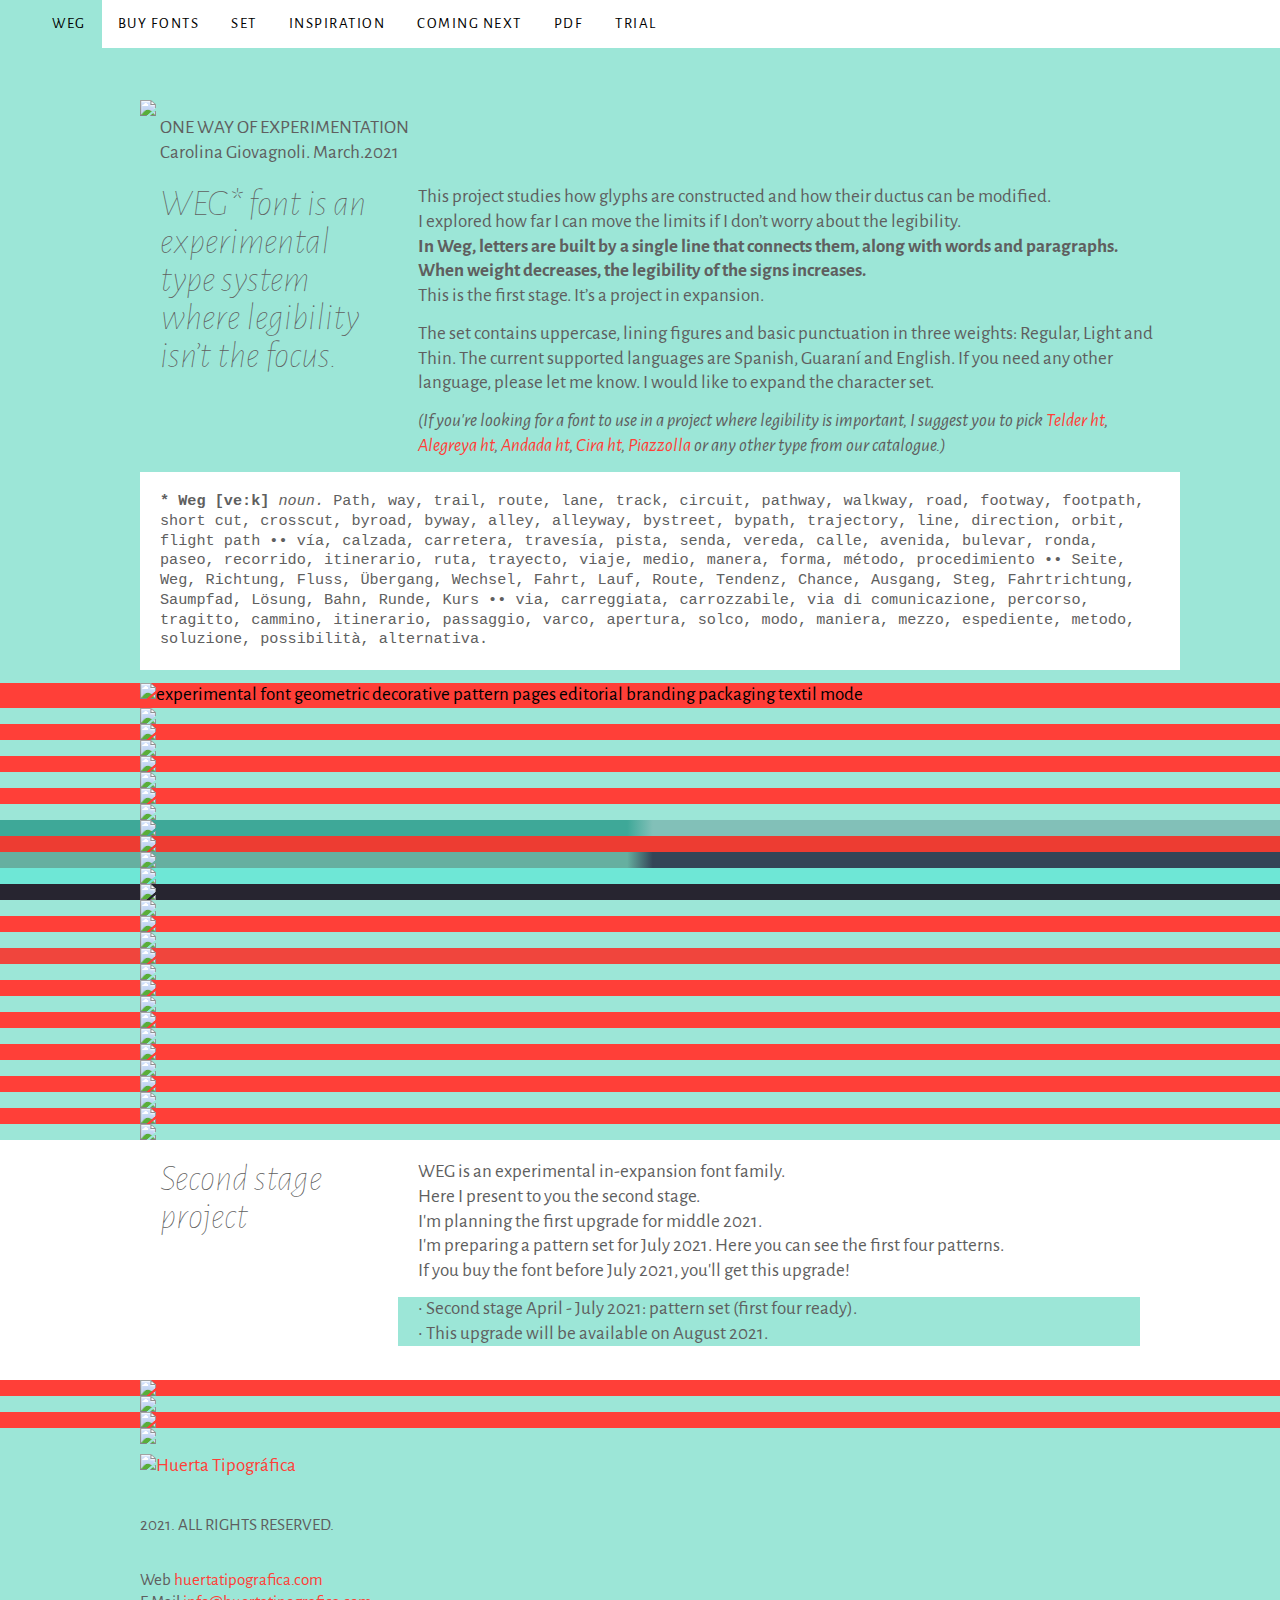
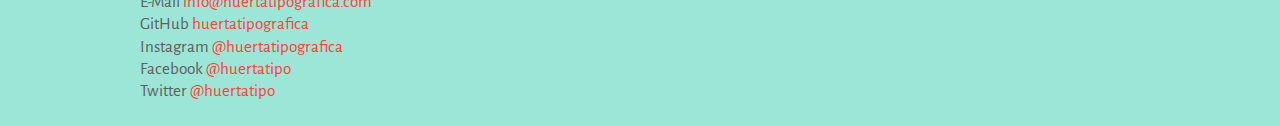
==== commit 65d0406c: "que abra en otra ventana el mail" ====
--- a/index.html
+++ b/index.html
@@ -49,7 +49,7 @@
                 <a href="#coming">Coming next</a>
                 <a href="https://www.huertatipografica.com/uploads/pdf/Weg_specimen_march_2021.pdf"
                    target="_blank">PDF</a>
-                <a href="mailto:info@huertatipografica.com">Trial</a>
+                <a href="mailto:info@huertatipografica.com" target="_blank">Trial</a>
             </div>
         </div>
 
@@ -302,26 +302,40 @@
 
         <!-- •••••••••••••••••••••••••••••••••••••• -->
 
-        <article class="blanco">
-            <div class="margins">
-
-
-                <h2>Second stage project</h2>
-
+
+         
+<article class="blanco">
+    <div class="margins">
+
+        <div class="row">
+
+            <div class="col-3">
+                <div class="bajada">
+                    <p>Second stage project</p>
+                </div>
+            </div>         
+
+
+            <div class="col-9">
                 <p>
                     WEG is an experimental in-expansion font family.<br>
                     Here I present to you the second stage. <br>
                     I'm planning the first upgrade for middle 2021.<br>
                     I'm preparing a pattern set for July 2021. Here you can see the first four patterns.<br>
                     If you buy the font before July 2021, you'll get this upgrade!<br>
-                    <br>
-                   <strong> • Second stage April - July 2021: pattern set (first four ready)</strong><br>
-                   <strong> • This upgrade will be available on August 2021</strong>
                 </p>
-
+                 <div class="verde">
+                    <p>
+                        • Second stage April - July 2021: pattern set (first four ready).<br>
+                        • This upgrade will be available on August 2021.
+                    </p>
+                 </div>
             </div>
 
-        </article>
+         </div>
+
+    </div>
+</article>
 
         <!-- •••••••••••••••••••••••••••••••••••••• -->
 
@@ -363,7 +377,7 @@
 
 			<p>
 				Web <a href="https://www.huertatipografica.com/"target="_blank">huertatipografica.com</a>
-				<br>E-Mail <a href="mailto:info@huertatipografica.com">info@huertatipografica.com</a>
+				<br>E-Mail <a href="mailto:info@huertatipografica.com" target="_blank">info@huertatipografica.com</a>
 				<br>GitHub <a href="https://github.com/huertatipografica"target="_blank">huertatipografica</a>
 				<br>Instagram <a href="https://www.instagram.com/huertatipografica/"target="_blank">@huertatipografica</a>
 				<br>Facebook <a href="https://www.facebook.com/huertatipo"target="_blank">@huertatipo</a>
--- a/style.css
+++ b/style.css
@@ -49,7 +49,6 @@
     margin-right: auto;
     margin-left: auto;
     padding: 0 20px 0 20px;
-    /* border: 1px solid green;*/
 }
 
 h2 {
@@ -79,6 +78,13 @@
     margin-left: auto;
 }
 
+.bajada{
+    font-size: 2rem;
+    line-height: 1;
+    font-weight: 100;
+    font-style: italic;
+}
+
 .rojo {
     background-color: #ff3f38;
     width: 100%;
@@ -94,14 +100,22 @@
     width: 100%;
 }
 
+.rojo4{
+  background: #272530; 
+}
+
+.verde{
+  background: #9ce6d7;; 
+}
+
 .verde2 {
-    background: rgb(60, 167, 152);
-    background: linear-gradient(90deg, rgba(60, 167, 152, 1) 0%, rgba(148, 201, 191, 1) 50%);
+background: rgb(62,168,152);
+background: linear-gradient(90deg, rgba(62,168,152,1) 49%, rgba(130,192,184,1) 51%);
     width: 100%;
 }
 
 .verde3 {
-    background-color: #67e5d4;
+    background-color: #6EE7D6;
     width: 100%;
 }
 
@@ -123,7 +137,6 @@
     margin-left: auto;
     width: 100%;
     max-width: 1000px;
-    /* border: 1px solid green;*/
 }
 
 hr {
@@ -165,9 +178,7 @@
     width: 100%; /* Full width */
     display: flex;
 }
-* {
-    /* outline: solid 1px; */
-}
+
 
 .topnav .weg {
     background: url(./img/ht.svg) 14px center no-repeat;
@@ -190,6 +201,11 @@
     text-decoration: none;
     font-size: 15px;
 }
+
+.topnav a:hover {
+    background-color: #9ce6d7;
+}
+
 .topnav div {
     display: flex;
 }
@@ -212,7 +228,7 @@
 /* Add an active class to highlight the current page */
 
 .active {
-    background-color: white; /* rojo #ff3f38 ||| verde #9ce6d7 */
+    background-color: white; 
     color: white;
 }
 
@@ -220,53 +236,34 @@
  hide all links, except for the first one ("Home").
  Show the link that contains should open and close the topnav (.icon) */
 
-/* SOCIAL MEDIA BOTON */
+/*
+* {
+    outline: solid 1px;
+} */
 
 footer {
     width: 100%;
     max-width: 1000px;
     margin-right: auto;
     margin-left: auto;
-    padding: 50px 20px 20px 20px;
-}
-
-footer .fa {
-    padding: 5px;
-    font-size: 20px;
-    width: 30px;
-    text-align: center;
-    text-decoration: none;
-    margin: 5px 2px;
-}
-
-footer .fa:hover {
-    opacity: 0.5;
-}
-
-footer .fa-facebook {
-    background: #5f5f5f;
-    color: white;
-}
-
-footer .fa-twitter {
-    background: #5f5f5f;
-    color: white;
-}
-
-footer .fa-linkedin {
-    background: #5f5f5f;
-    color: white;
-}
-
-footer .fa-instagram {
-    background: #5f5f5f;
-    color: white;
-}
-
-footer .fa-github {
-    background: #5f5f5f;
-    color: white;
-}
+}
+
+footer .footer{
+  display: flex;
+  flex-wrap: wrap;
+}
+
+footer p{
+  font-size: 0.9rem;
+  padding: 10px 0 10px 0;
+}
+
+footer img{
+  height: 30px;
+  width: auto;
+  margin: 10px 0 20px 0;
+}
+
 
 @media screen and (min-width: 700px) {
     .row:after {
